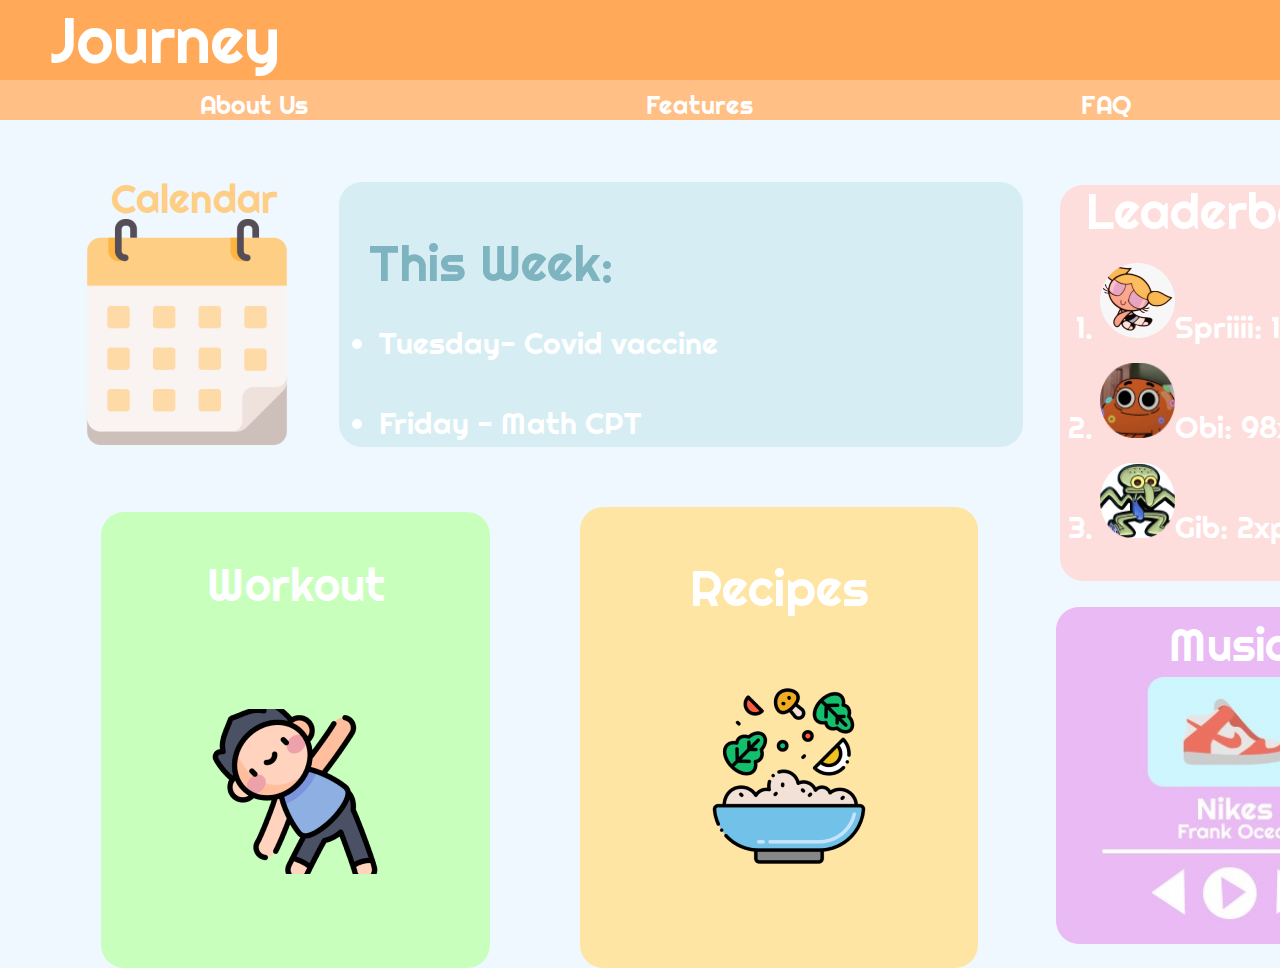
==== homepage.html @ 336db15a "Initial commit" ====
<!DOCTYPE html>
<html>
  <head>
    <meta charset="utf-8">
    <meta name="viewport" content="width=device-width">
    <title>Health & Wellbeing website</title>
    <link href="homepage.css" rel="stylesheet" type="text/css" />
    
  </head>

  <!--Main body of Code-->
  <body>
    <script src="script.js"></script>

    <h1>[Site Name]</h1>
    <h2>Where Wellness and Good Health Begins</h2>
        <div id = "navbar">
      <p id="title"> Journey </p>
      </div>

    <div id = "sitelinks">
      <a href="#autext" class="sitelink" style="left: 100px"> About Us </a>
      <a href="" class="sitelink"style="left: 330px"> Features </a>
      <a href="" class="sitelink" style="left: 550px"> FAQ </a>
      <a href="login.html" class="sitelink" style="left: 760px"> Login/Register </a>

      </div>



  <section id="Calendar">
    <p class="Calendar_Title">Calendar</p>  
  </section>

  <section id="Upcoming">
    <p class="Upcoming_Title">This Week:</p>
    <ul>
     <li>Tuesday- Covid vaccine</li>
     <li>Friday - Math CPT</li>
    </ul>
  </section>

  <section id="Leaderboard">
    <p class="Leaderboard_Title">Leaderboard</p>
    <ol>
     <li><img src="Pictures/User_icon1.png">Spriiii: 105xp</li>
     <li><img src="Pictures/User_icon2.png">Obi: 98xp</li>
     <li><img src="Pictures/User_icon3.png">Gib: 2xp</li>
    </ol>
  </section>

  <section id="Workout">
    <p class="Workout_Title">Workout</p>
  </section>

  <section id="Workout_Icon"></section>

  <a href="recipes.html"><section id="Recipes">
    <p class="Recipe_Title"> Recipes</p>
    <div id="Cover"></div>
  </section></a>

  <a href="recipes.html" id="Recipes_Icon"></a>

  <a href="music.html"><section id="Music">
    <p class="Music_Title">Music</p>
    <section id="Coverbkg"><img src="Pictures/music_player.jpg" alt=""></section>
  </section></a>
  
  <a href="music.html" id="#Coverbkg"></a>

  </body>
</html>
---- homepage.css ----
@import url('https://fonts.googleapis.com/css2?family=Righteous&display=swap');

body{
  background-color: aliceblue;
}

a {
  font-family: 'Righteous';
  font-style: normal;
  font-weight: bold;
  font-size: 20px;
  margin-left: 100px;
  color: royalblue;

}

#Calendar {
  position: absolute;
  width: 222px;
  height: 226px;
  left: 76px;
  top: 219px;
  background: url(Pictures/Calendar.png);
}

p.Calendar_Title {
  position: absolute;
  width: 177px;
  height: 51px;
  left: 35px;
  top: -85px;
  font-family: 'Righteous';
  font-style: normal;
  font-weight: normal;
  font-size: 40px;
  line-height: 50px;
  color: #FECE85;
}

#Upcoming {
  position: absolute;
  width: 684px;
  height: 265px;
  left: 339px;
  top: 182px;
  background: #D6EEF3;
  border-radius: 23px;
}

p.Upcoming_Title {
  position: flex;
  margin-left: 30px;
  width: 326px;
  height: 59px;
  left: 376px;
  top: 193px;
  font-family: Righteous;
  font-style: normal;
  font-weight: normal;
  font-size: 50px;
  line-height: 62px;
  color: #7EB4C0;
}

ul > li {
  position: flex;
  width: 339px;
  height: 80px;
  left: 335px;
  top: 262px;
  font-family: Righteous;
  font-style: normal;
  font-weight: normal;
  font-size: 30px;
  line-height: 5px;
  color: #FFFFFF;
}

#Leaderboard {
  position: absolute;
  width: 353px;
  height: 396px;
  left: 1060px;
  top: 185px;
  background: #FEDDDD;
  border-radius: 23px;
}

p.Leaderboard_Title {
  text-align: center;
  font-family: Righteous;
  font-style: normal;
  font-weight: normal;
  font-size: 50px;
  line-height: 62px;
  margin-top: -5px;
  padding-bottom: 10px;
  color: #FFFFFF;
}

ol > li {
  position: flex;
  width: 339px;
  height: 80px;
  left: 335px;
  top: 262px;
  font-family: Righteous;
  font-style: normal;
  font-weight: normal;
  font-size: 30px;
  line-height: 50px;
  padding-bottom: 20px;
  color: #FFFFFF;
}

li > img {
width: 75px;
height: 75px;
left: 1075px;
top: 281px;
line-height: 70px;
margin-top: -40px;
}

#Workout {
  position: absolute;
  width: 389px;
  height: 456px;
  left: 101px;
  top: 512px;
  background: #C9FFBC;
  border-radius: 23px;
}

p.Workout_Title {
text-align: center;
font-family: Righteous;
font-style: normal;
font-weight: normal;
font-size: 45px;
line-height: 56px;
color: #FFFFFF;
}

#Workout_Icon {
position: absolute;
width: 182px;
height: 165px;
left: 204px;
top: 709px;
background: url(Pictures/Exercise_icon.png);
}

#Recipes{
  position: absolute;
  width: 398px;
  height: 461px;
  left: 580px;
  top: 507px;
  background: #FFE5A3;
  border-radius: 23px;
}

#Recipes_Icon {
  position: absolute;
  width: 178px;
  height: 178px;
  left: 600px;
  top: 687px;
  background: url(Pictures/Recipes_icon.png);
}

p.Recipe_Title {
  text-align: center;
  font-family: Righteous;
  font-style: normal;
  font-weight: normal;
  font-size: 50px;
  line-height: 62px;
  color: #FFFFFF;
}

#Music {
  position: absolute;
  width: 344px;
  height: 337px;
  left: 1056px;
  top: 607px;
  background: #E9BAF4;
  border-radius: 23px;
}

p.Music_Title {
  text-align: center;
  font-family: Righteous;
  font-style: normal;
  font-weight: normal;
  font-size: 45px;
  line-height: 56px;
  margin-top: 10px;
  margin-bottom: 0px;
  color: #FFFFFF;
}

#Coverbkg > img {
  width: 300px;
  height: 260px;
  left: 1146px;
  top: 674px;
  padding-left: 30px;
  margin-bottom: 20px;
}

#navbar{
  position: absolute;
  width: 100%;
  height: 80px;
  left: 0px;
  top: 0px;

  background: #FFA959;

}
#sitelinks{
  position: absolute;
  width: 100%;
  height: 40px;
  left: 0px;
  top: 80px;

  background: #FFBF85;
}
.sitelink{
  font-family: Righteous;
  font-style: normal;
  font-weight: normal;
  font-size: 25px;
  line-height: 50px;
  text-decoration: none;
  position: relative;

  color: #FFFFFF;

}
#title {
  position: absolute;
  width: 391px;
  height: 82px;
  left: 51px;
  top: -80px;
  z-index: 10;

  font-family: Righteous;
  font-style: normal;
  font-weight: normal;
  font-size: 64px;
  line-height: 112px;

  color: #FFFFFF;
}
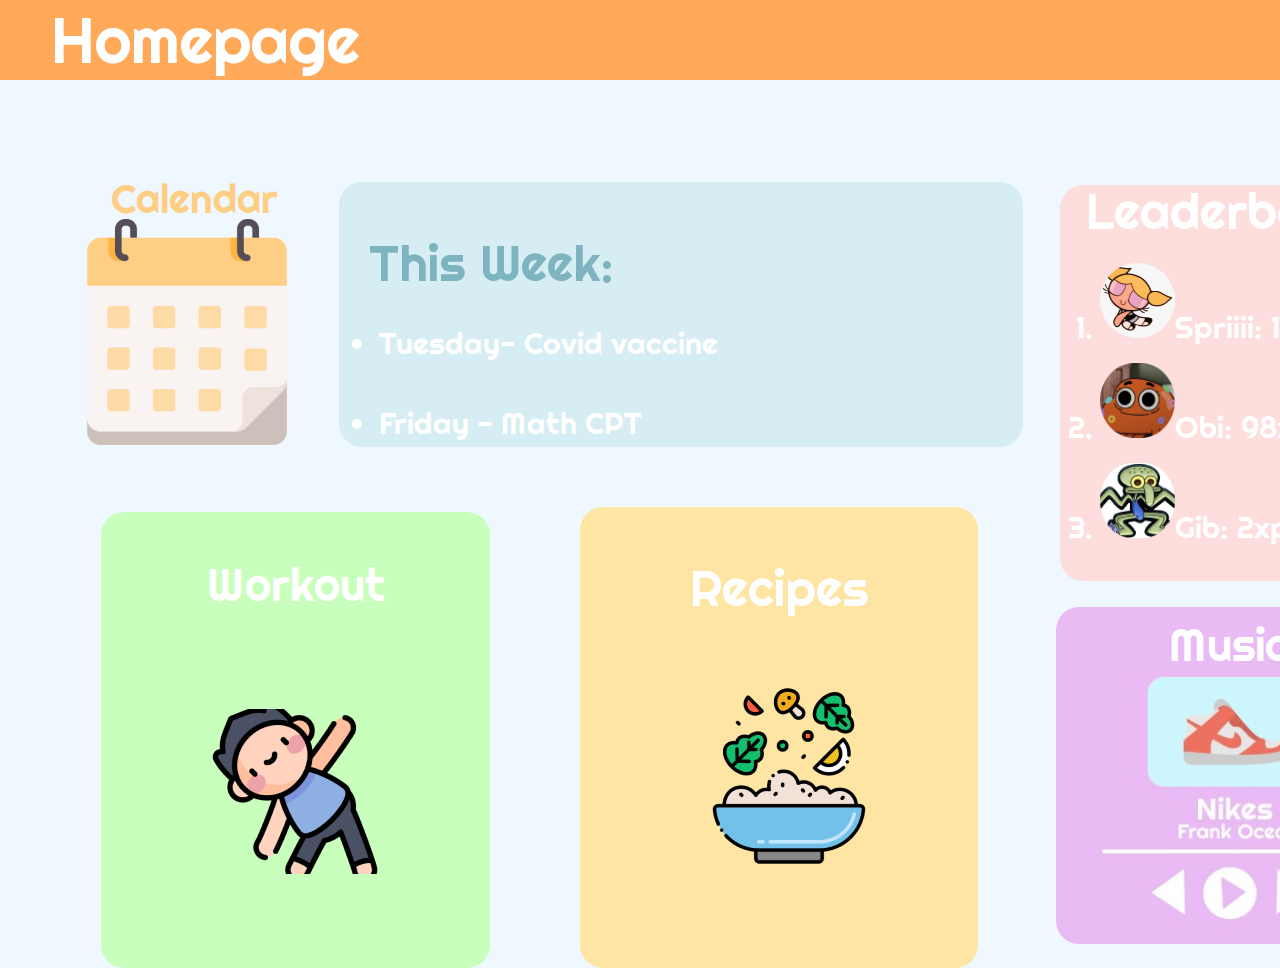
==== commit 8e5e5aa9: "Fixed bugs in these pages" ====
--- a/homepage.html
+++ b/homepage.html
@@ -13,24 +13,15 @@
     <script src="script.js"></script>
 
     <h1>[Site Name]</h1>
-    <h2>Where Wellness and Good Health Begins</h2>
         <div id = "navbar">
-      <p id="title"> Journey </p>
-      </div>
-
-    <div id = "sitelinks">
-      <a href="#autext" class="sitelink" style="left: 100px"> About Us </a>
-      <a href="" class="sitelink"style="left: 330px"> Features </a>
-      <a href="" class="sitelink" style="left: 550px"> FAQ </a>
-      <a href="login.html" class="sitelink" style="left: 760px"> Login/Register </a>
-
+      <p id="title"> Homepage </p>
       </div>
 
 
-
+  <a href ="calendar.html">
   <section id="Calendar">
     <p class="Calendar_Title">Calendar</p>  
-  </section>
+  </section> </a>
 
   <section id="Upcoming">
     <p class="Upcoming_Title">This Week:</p>
@@ -49,12 +40,12 @@
     </ol>
   </section>
 
-  <section id="Workout">
+  <a href="Phealth.html"><section id="Workout">
     <p class="Workout_Title">Workout</p>
   </section>
 
   <section id="Workout_Icon"></section>
-
+</a>
   <a href="recipes.html"><section id="Recipes">
     <p class="Recipe_Title"> Recipes</p>
     <div id="Cover"></div>
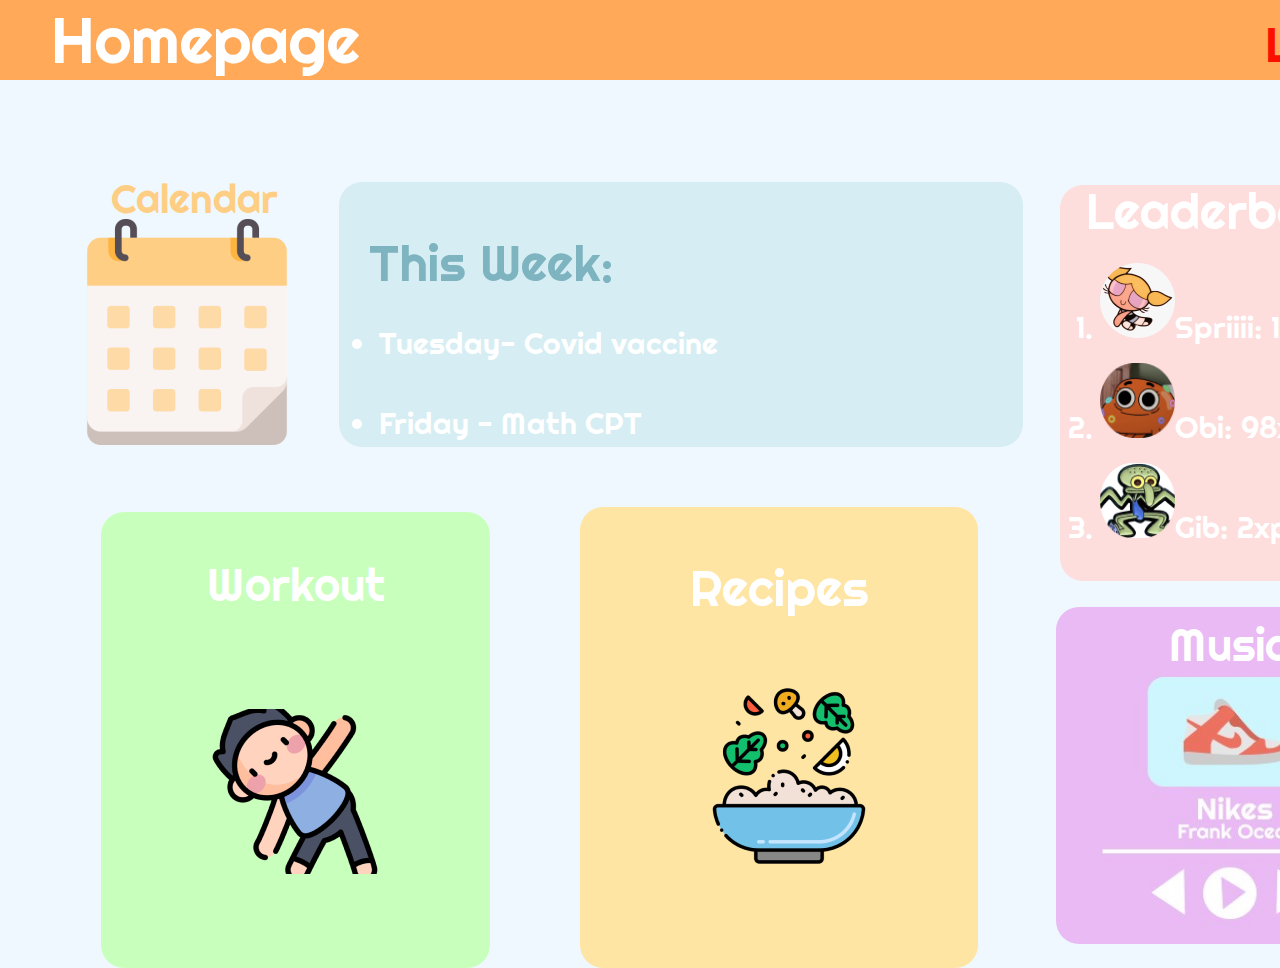
==== commit 90d2dd87: "more errors fixed" ====
--- a/homepage.html
+++ b/homepage.html
@@ -15,6 +15,8 @@
     <h1>[Site Name]</h1>
         <div id = "navbar">
       <p id="title"> Homepage </p>
+
+      <a href="index.html" id="logout"> Log Out </a>
       </div>
 
 
--- a/homepage.css
+++ b/homepage.css
@@ -258,3 +258,20 @@
 
   color: #FFFFFF;
 }
+
+#logout {
+  position: absolute;
+  width: 188px;
+  height: 61px;
+  left: 1165px;
+  top: 15px;
+  text-decoration: none;
+
+  font-family: Righteous;
+  font-style: normal;
+  font-weight: normal;
+  font-size: 48px;
+  line-height: 60px;
+
+  color: #FA0F00;
+}
